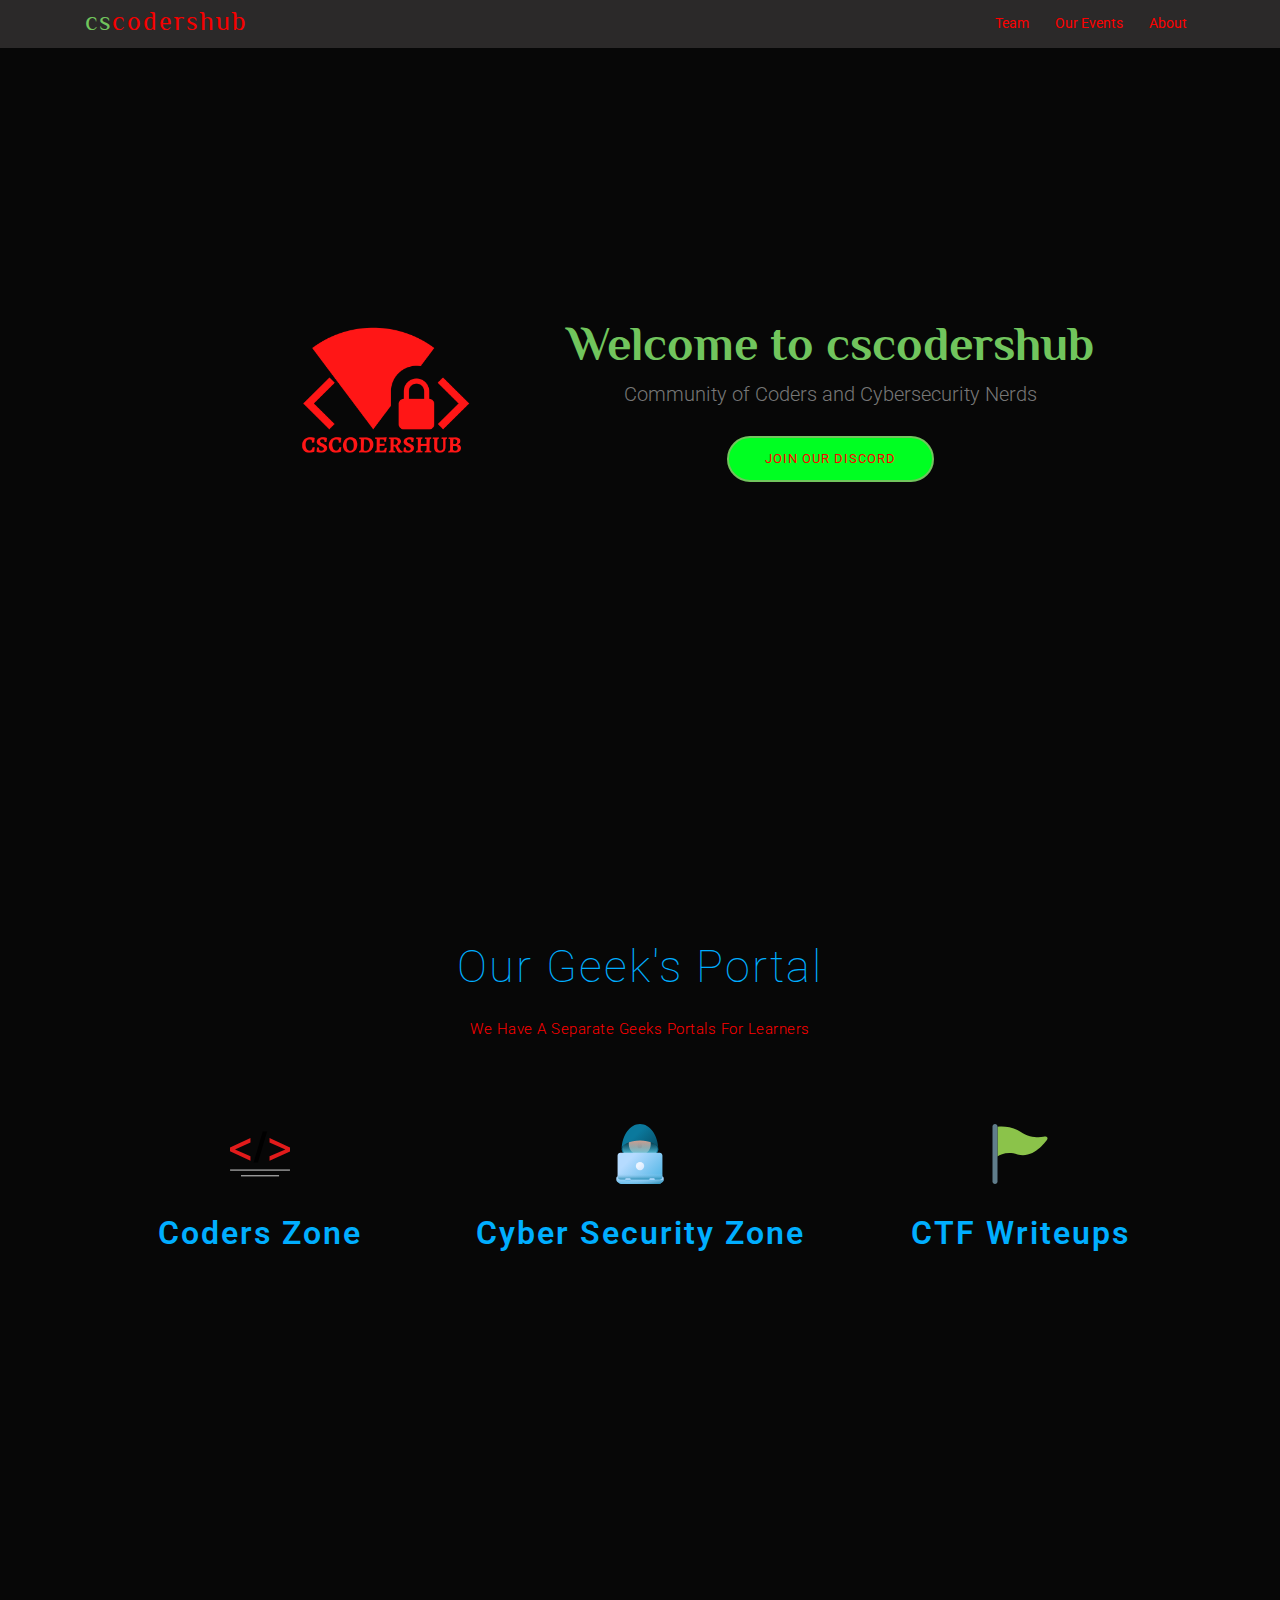
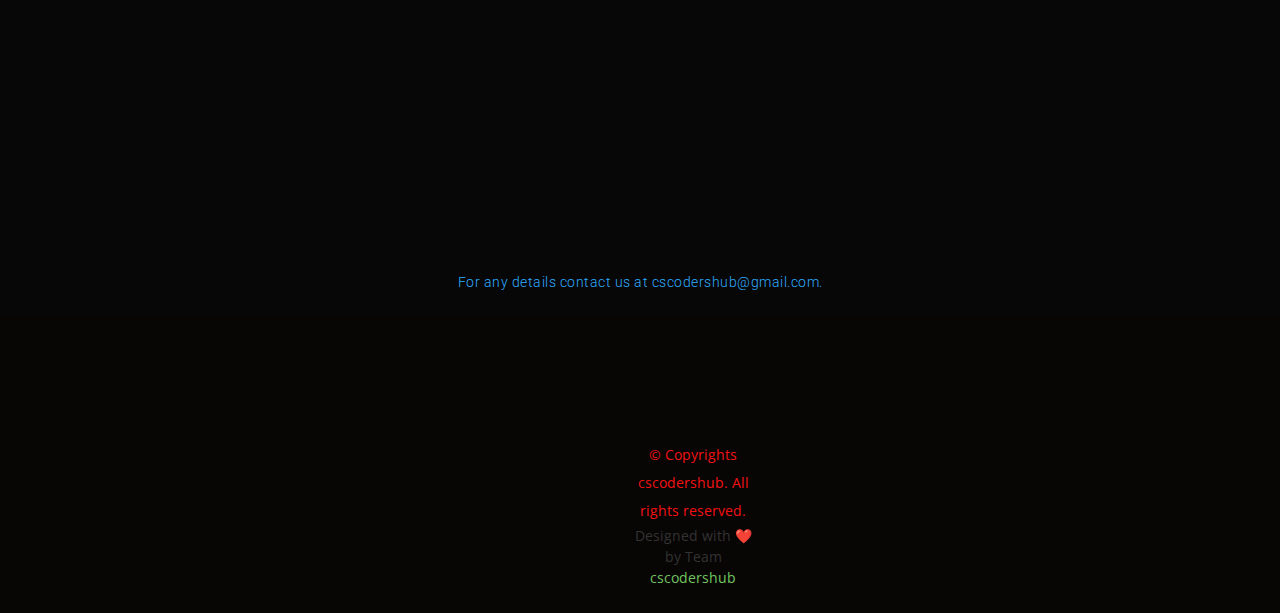
==== index.html @ 265b6479 "first commit" ====
<!DOCTYPE html>
<html lang="en">
<head>
  <meta charset="utf-8">
  <title>cscodershub</title>
  
  <meta content="width=device-width, initial-scale=1.0" name="viewport">
  <meta content="" name="keywords">
  <meta content="" name="description">

  <!-- Favicons -->
  <link href="img/logo.png" rel="icon">
  <link href="img/apple-touch-icon.png" rel="apple-touch-icon">

  <!-- Google Fonts -->
  <link href="https://fonts.googleapis.com/css?family=Open+Sans:300,300i,400,400i,700,700i|Roboto:100,300,400,500,700|Philosopher:400,400i,700,700i" rel="stylesheet">

  <!-- Bootstrap css -->
  <!-- <link rel="stylesheet" href="css/bootstrap.css"> -->
  <link href="lib/bootstrap/css/bootstrap.min.css" rel="stylesheet">

  <!-- Libraries CSS Files -->
  <link href="lib/owlcarousel/assets/owl.carousel.min.css" rel="stylesheet">
  <link href="lib/owlcarousel/assets/owl.theme.default.min.css" rel="stylesheet">
  <link href="lib/font-awesome/css/font-awesome.min.css" rel="stylesheet">
  <link href="lib/animate/animate.min.css" rel="stylesheet">
  <link href="lib/modal-video/css/modal-video.min.css" rel="stylesheet">

  <!-- Main Stylesheet File -->
  <link href="css/style.css" rel="stylesheet">

  <!-- =======================================================
    Theme Name: eStartup
    Theme URL: https://bootstrapmade.com/estartup-bootstrap-landing-page-template/
    Author: BootstrapMade.com
    License: https://bootstrapmade.com/license/
  ======================================================= -->
  

</head>

<body>

  <header id="header" class="header header-hide">
    <div class="container">

      <div id="logo" class="pull-left">
        <h1><a href="/" class="scrollto"><span>cs</span>codershub</a></h1>
        <!-- Uncomment below if you prefer to use an image logo -->
       <!-- <a href="#body"><img src="img/logo.png" alt="" title="" /></a> -->
      </div>

      <nav id="nav-menu-container">
        <ul class="nav-menu">
          
          <!-- <li><a href="https://blog.cscodershub.tech">Geeks Portal</a></li> -->
          <!--<li><a href="projects.cscodershub.tech">Projects</a></li> -->
        <!--  <li><a href="#screenshots">Screenshots</a></li> -->
          <li><a href="team.html">Team</a></li>
         
            
        <li><a href="event">Our Events</a></li>
       <!-- <li class="menu-has-children"><a href="">Our Services</a>
            <ul>
              <li><a href="#">Web Security Analysis</a></li>
              <li><a href="#">Web Development</a></li>
               <li><a href="#">App Development</a></li> 
                <li><a href="#">SEO</a></li>    -->
   
            <!--</ul>
   <li class="menu-has-children"><a href="">Geeks Portal</a>
            <ul>
              <li><a href="#">Information Security</a></li>
              <li><a href="#">Coding</a></li>

                  -->
            <!--  <li><a href="#">Drop Down 4</a></li>
              <li><a href="#">Drop Down 5</a></li> 
            </ul>
          </li>  -->
          
          <!-- <li><a href="#contact">Contact</a></li> -->
         <li><a href="about.html">About</a></li>
            <!--<li><a href="#footer">Contact Us</a></li> -->
        </ul>
      </nav><!-- #nav-menu-container -->
    </div>
  </header><!-- #header -->
<!--<li><a href="#about-us"></a></li> 
==========================
    Hero Section
  ============================-->
  <section id="hero" class="wow fadeIn">
    <div class="hero-container">
      <div class="container">
        <div class="row">
          <div class="col-sm-4"><img src="img/logo.png" alt="Hero Imgs" class="logoimg"></div>
          <div class="col-sm-8"><h1>Welcome to cscodershub</h1>
            <h2>Community of Coders and Cybersecurity Nerds </h2>
            <a href="https://discord.com/invite/K5K9Yaz" class="btn-get-started scrollto">Join Our Discord</a></div>
        </div>
        </div>
         
      
      
 
    </div>
  </section><!-- #hero -->

  <!--==========================
    Get Started Section
  ============================-->
  <section id="Geeks" class="padd-section text-center wow fadeInUp">

    <div class="container">
      <div class="section-title text-center">

        <h2>Our Geek's Portal </h2>
        <p class="separator">We Have A Separate Geeks Portals For Learners</p>

      </div>
    </div>

    <div class="container">
      <div class="row">

        <div class="col-md-6 col-lg-4">
          <div class="feature-block">

            <img src="img/svg/code.svg" alt="img" class="img-fluid">
            <a href=""><h2>Coders Zone</h2></a>
            
            

          </div>
        </div>

        <div class="col-md-6 col-lg-4">
          <div class="feature-block">

            <img src="img/svg/hacker.svg" alt="img" class="img-fluid">
            <a href=""><h2>Cyber Security Zone</h2></a>

          </div>
        </div>

        <div class="col-md-6 col-lg-4">
          <div class="feature-block">

            <img src="img/svg/flag.svg" alt="img" class="img-fluid">
            <a href=""><h2>CTF Writeups</h2></a>

          </div>
        </div>

      </div>
    </div>

  </section>

  <!--==========================
    Features Section
  ============================-->

  <section id="Projects" class="padd-section text-center wow fadeInUp">

    <div class="container">
      <div class="section-title text-center">
        <h2>We are available </h2>
        <p class="separator">We are ready to work in following domains </p>
      </div>
    </div>

    <div class="container">
      <div class="row">

        <div class="col-md-6 col-lg-3">
          <div class="feature-block">
            <img src="img/svg/website.svg" alt="img" class="img-fluid">
            <h4>Web Development</h4>
            <p>Our web developer is ready for your projects</p>
          </div>
        </div>

        <div class="col-md-6 col-lg-3">
          <div class="feature-block">
            <img src="img/svg/elearning.svg" alt="img" class="img-fluid">
            <h4>Online Webinars</h4>
            <p>We conducts online webinars in various cybersecurity topics</p>
          </div>
        </div>

        <div class="col-md-6 col-lg-3">
          <div class="feature-block">
            <img src="img/svg/flag.svg" alt="img" class="img-fluid">
            <h4>CTF Event</h4>
            <p>We are ready to organize cybersecurity CTF Event</p>
          </div>
        </div>
        <div class="col-md-6 col-lg-3">
          <div class="feature-block">
            <img src="img/svg/projects.svg" alt="img" class="img-fluid">
            <h4>Projects</h4>
            <p>We are going to start project development for final year students</p>
          </div>
        </div>

        

      </div>
    </div>
  </section>
  <!--==========================
    Footer
  ============================-->

<center><p>For any details contact us at cscodershub@gmail.com.<br></p></center>

  <footer class="footer">
    <div class="container">
      <div class="row">
      

        <div class="col-md-12 col-lg-4">
          <div class="footer-logo">

            
    <div class="copyrights">
      <div class="container">
        <p>&copy; Copyrights cscodershub. All rights reserved.</p>
        
        <div class="credits">
       
          Designed with ❤️️ by Team <a href="https://cscodershub.tech/">cscodershub</a>
        </div>
      </div>
    </div>
    
  </footer>



  <a href="#" class="back-to-top"><i class="fa fa-chevron-up"></i></a>

  <!-- JavaScript Libraries -->
  <script src="lib/jquery/jquery.min.js"></script>
  <script src="lib/jquery/jquery-migrate.min.js"></script>
  <script src="lib/bootstrap/js/bootstrap.bundle.min.js"></script>
  <script src="lib/superfish/hoverIntent.js"></script>
  <script src="lib/superfish/superfish.min.js"></script>
  <script src="lib/easing/easing.min.js"></script>
  <script src="lib/modal-video/js/modal-video.js"></script>
  <script src="lib/owlcarousel/owl.carousel.min.js"></script>
  <script src="lib/wow/wow.min.js"></script>
  <!-- Contact Form JavaScript File -->
  <script src="contactform/contactform.js"></script>

  <!-- Template Main Javascript File -->
  <script src="js/main.js"></script>

</body>
</html>
---- lib/modal-video/css/modal-video.min.css ----
@keyframes modal-video{from{opacity:0}to{opacity:1}}@keyframes modal-video-inner{from{transform:translate(0, 100px)}to{transform:translate(0, 0)}}.modal-video{position:fixed;top:0;left:0;width:100%;height:100%;background-color:rgba(0,0,0,0.5);z-index:1000000;cursor:pointer;opacity:1;animation-timing-function:ease-out;animation-duration:.3s;animation-name:modal-video;-webkit-transition:opacity .3s ease-out;-moz-transition:opacity .3s ease-out;-ms-transition:opacity .3s ease-out;-o-transition:opacity .3s ease-out;transition:opacity .3s ease-out}.modal-video-close{opacity:0}.modal-video-close .modal-video-movie-wrap{-webkit-transform:translate(0, 100px);-moz-transform:translate(0, 100px);-ms-transform:translate(0, 100px);-o-transform:translate(0, 100px);transform:translate(0, 100px)}.modal-video-body{max-width:940px;width:100%;height:100%;margin:0 auto;display:table}.modal-video-inner{display:table-cell;vertical-align:middle;width:100%;height:100%}.modal-video-movie-wrap{width:100%;height:0;position:relative;padding-bottom:56.25%;background-color:#333;animation-timing-function:ease-out;animation-duration:.3s;animation-name:modal-video-inner;-webkit-transform:translate(0, 0);-moz-transform:translate(0, 0);-ms-transform:translate(0, 0);-o-transform:translate(0, 0);transform:translate(0, 0);-webkit-transition:-webkit-transform .3s ease-out;-moz-transition:-moz-transform .3s ease-out;-ms-transition:-ms-transform .3s ease-out;-o-transition:-o-transform .3s ease-out;transition:transform .3s ease-out}.modal-video-movie-wrap iframe{position:absolute;top:0;left:0;width:100%;height:100%}.modal-video-close-btn{position:absolute;z-index:2;top:-35px;right:-35px;display:inline-block;width:35px;height:35px;overflow:hidden;border:none;background:transparent}.modal-video-close-btn:before{transform:rotate(45deg)}.modal-video-close-btn:after{transform:rotate(-45deg)}.modal-video-close-btn:before,.modal-video-close-btn:after{content:'';position:absolute;height:2px;width:100%;top:50%;left:0;margin-top:-1px;background:#fff;border-radius:5px;margin-top:-6px}
---- css/style.css ----
@charset "UTF-8";

/*--------------------------------------------------------------
# General
--------------------------------------------------------------*/

body {
    background-color: rgb(7, 7, 7);
    color: #333;
    background-position: 0%;
}

h1,
h2,
h3,
h4,
h5,
h6 {
    margin: 0;
    padding: 0;
}

h2 {
    color: rgb(0, 174, 255);
    font-weight: 600;
}

h4 {
    color: rgb(235, 26, 26);
    font-size: 13px;
    font-weight: 700;
    letter-spacing: 2px;
    text-transform: uppercase;
    line-height: 2;
}

h5 {
    color: #18cf22;
    font-size: 14px;
    font-weight: 500;
}

a {
    letter-spacing: 2px;
    text-decoration: none;
}

ul {
    letter-spacing: 1px;
}

li {
    color: #d4eb0c;
    font-size: 13px;
    font-weight: 400;
    letter-spacing: 2px;
    line-height: 30px;
    text-transform: capitalize;
}

p {
    color: #2eacff;
    font-size: 14px;
    font-weight: 300;
    letter-spacing: 0.5px;
    line-height: 2;
    margin-bottom: 20px;
}

span {
    letter-spacing: 1px;
}

.img-fluid {
    height: 60px;
    margin-bottom: 30px;
    width: 60px;
}

.container-full {
    padding-left: 0;
    padding-right: 0;
}

.btn {
    border: 1px solid #fff;
    border-radius: 50px;
    color: #fff;
    font-size: 11px;
    font-weight: 600;
    padding: 15px 40px;
    text-transform: uppercase;
    -moz-transition: all 0.5s ease-in-out 0s;
    -ms-transition: all 0.5s ease-in-out 0s;
    -o-transition: all 0.5s ease-in-out 0s;
    -webkit-transition: all 0.5s ease-in-out 0s;
    transition: all 0.5s ease-in-out 0s;
}

.btn-default:hover {
    color: #fff;
    background-color: #e6e6e6;
    border-color: #adadad;
}

.fa {
    font-size: 13px;
}

.video1 {
    height: 30px;
}


/* Back to top button */

.back-to-top {
    position: fixed;
    display: none;
    background: #71c55d;
    line-height: 1;
    color: #fff;
    padding: 7px 12px 13px 12px;
    font-size: 16px;
    border-radius: 2px;
    right: 15px;
    bottom: 15px;
    transition: background 0.5s;
}

@media (max-width: 768px) {
    .back-to-top {
        bottom: 15px;
    }
}

.back-to-top:focus {
    background: #71c55d;
    color: #fff;
    outline: none;
}

.back-to-top:hover {
    background: #55b03f;
    color: #fff;
}


/*--------------------------------------------------------------
# Header
--------------------------------------------------------------*/

#header {
    background: rgb(43, 41, 41);
    position: fixed;
    left: 0;
    top: 0;
    right: 0;
    height: 48px;
    z-index: 3;
    transition: all 0.5s ease;
}

#header #logo {
    padding: 6px 0 0 0;
}

#header #logo h1 {
    color: #505050;
    font-family: "Philosopher", sans-serif;
    font-size: 26px;
    font-weight: 500;
    letter-spacing: 1px;
    margin: 0;
}

#header #logo h1 a {
    color: rgb(247, 0, 0);
    line-height: 1;
    display: inline-block;
    text-decoration: none;
}

#header #logo h1 a span {
    color: #71c55d;
}

#header #logo img {
    padding: 0;
    margin: 0;
}

.scroll-header {
    background: #fff;
    box-shadow: 0 3px 7px rgba(0, 0, 0, 0.1);
}


/*--------------------------------------------------------------
# Hero Section
--------------------------------------------------------------*/

#hero {
    width: 100%;
    height: calc(100vh - 40px);
    background: url(../img/bg.gif) center bottom no-repeat;
    background-size: 100%;
    position: relative;
    margin-top: 0px;
}

@media (min-width: 1025px) {
    #hero {
        background-attachment: fixed;
    }
}

#hero .hero-container {
    position: absolute;
    bottom: 0;
    top: 0;
    left: 0;
    right: 0;
    display: flex;
    justify-content: center;
    align-items: center;
    flex-direction: column;
    text-align: center;
}

#hero h1 {
    margin: 0 0 10px 0;
    font-size: 48px;
    font-weight: 700;
    line-height: 56px;
    font-family: "Philosopher", sans-serif;
    color: #71c55d;
}

@media (max-width: 768px) {
    #hero h1 {
        font-size: 28px;
        line-height: 36px;
    }
    #hero {
        width: 100%;
        height: calc(100vh - 40px);
        background: url(../img/bg.gif) center bottom no-repeat;
        background-size: 250%;
        position: relative;
        margin-top: 0px;
    }
    @media (min-width: 1025px) {
        #hero {
            background-attachment: fixed;
        }
    }
}

#hero h2 {
    color: #777;
    margin-bottom: 30px;
    font-size: 20px;
    font-family: "Roboto", sans-serif;
    font-weight: 300;
}

#hero img {
    max-width: 65%;
    position: relative;
    top: -38px;
    left: 115px;
}

@media (max-width: 600px) {
    #hero h2 {
        font-size: 18px;
        line-height: 24px;
        margin-bottom: 30px;
    }
    #hero img {
        max-width: 25%;
        top: -10px;
        left: -10px;
    }
}

#hero .btn-get-started {
    font-family: "Roboto", sans-serif;
    text-transform: uppercase;
    font-weight: 400;
    font-size: 13px;
    letter-spacing: 1px;
    display: inline-block;
    padding: 11px 36px;
    border-radius: 50px;
    transition: 0.5s;
    margin-bottom: 30px;
    border: 2px solid #71c55d;
    background: rgb(0, 255, 34);
    color: #ff0000;
    text-decoration: none;
}

#hero .btn-get-started:hover {
    background: #71c55d;
    color: rgb(30, 5, 255);
}

#hero .btns a {
    color: rgb(255, 93, 93);
    font-size: 11px;
    font-weight: 600;
    text-transform: uppercase;
    margin: 4px 20px;
    text-decoration: none;
    transition: 0.3s;
}

@media (max-width: 575px) {
    #hero .btns a {
        margin: 4px 8px;
    }
}

#hero .btns a:hover {
    color: #71c55d;
}


/*--------------------------------------------------------------
# Navigation Menu
--------------------------------------------------------------*/


/* Nav Menu Essentials */

.nav-menu,
.nav-menu * {
    margin: 0;
    padding: 0;
    list-style: none;
}

.nav-menu ul {
    position: absolute;
    display: none;
    top: 100%;
    left: 0;
    z-index: 99;
}

.nav-menu li {
    position: relative;
    white-space: nowrap;
}

.nav-menu>li {
    float: left;
}

.nav-menu li:hover>ul,
.nav-menu li.sfHover>ul {
    display: block;
}

.nav-menu ul ul {
    top: 0;
    left: 100%;
}

.nav-menu ul li {
    min-width: 180px;
}


/* Nav Menu Arrows */

.sf-arrows .sf-with-ul {
    padding-right: 22px;
}

.sf-arrows .sf-with-ul:after {
    content: "\f107";
    position: absolute;
    right: 8px;
    margin-top: 1px;
    font-family: FontAwesome;
    font-style: normal;
    font-weight: normal;
}

.sf-arrows ul .sf-with-ul:after {
    content: "\f105";
}


/* Nav Meu Container */

#nav-menu-container {
    float: right;
    margin: 0 0 0 0;
}

@media (max-width: 1024px) {
    #nav-menu-container {
        display: none;
    }
}


/* Nav Meu Styling */

.nav-menu a {
    padding: 8px 8px;
    text-decoration: none;
    display: inline-block;
    color: rgb(253, 0, 0);
    font-family: "Roboto", sans-serif;
    font-weight: 400;
    font-size: 14px;
    outline: none;
    letter-spacing: 0;
    transition: 0.3s;
}

.nav-menu li:hover>a,
.nav-menu>.menu-active>a {
    color: #09ff00;
}

.nav-menu>li {
    margin-left: 10px;
}

.nav-menu ul {
    margin: 0;
    padding: 10px;
    box-shadow: 0px 0px 30px rgba(44, 90, 197, 0.25);
    background: #fff;
}

.nav-menu ul li {
    transition: 0.3s;
}

.nav-menu ul li a {
    padding: 5px 10px;
    color: rgb(201, 92, 92);
    transition: 0.3s;
    display: block;
    font-size: 14px;
    text-transform: none;
}

.nav-menu ul li:hover>a {
    color: #71c55d;
}

.nav-menu ul ul {
    margin: 0;
}


/* Mobile Nav Toggle */

#mobile-nav-toggle {
    position: fixed;
    right: 0;
    top: 0;
    z-index: 999;
    margin: 4px 20px 0 0;
    border: 0;
    background: none;
    font-size: 24px;
    display: none;
    transition: all 0.4s;
    outline: none;
    cursor: pointer;
}

#mobile-nav-toggle i {
    color: rgb(185, 79, 79);
    font-size: 24px;
}

@media (max-width: 1024px) {
    #mobile-nav-toggle {
        display: inline;
    }
}


/* Mobile Nav Styling */

#mobile-nav {
    position: fixed;
    top: 0;
    padding-top: 18px;
    bottom: 0;
    z-index: 998;
    background: rgba(52, 59, 64, 0.9);
    left: -260px;
    width: 260px;
    overflow-y: auto;
    transition: 0.4s;
}

#mobile-nav ul {
    padding: 0;
    margin: 0;
    list-style: none;
}

#mobile-nav ul li {
    position: relative;
}

#mobile-nav ul li a {
    color: #fff;
    font-size: 14px;
    overflow: hidden;
    padding: 6px 22px 6px 15px;
    position: relative;
    text-decoration: none;
    width: 100%;
    display: block;
    outline: none;
    letter-spacing: 0;
}

#mobile-nav ul li a:hover {
    color: #fff;
}

#mobile-nav ul li li {
    padding-left: 30px;
}

#mobile-nav ul .menu-has-children i {
    position: absolute;
    right: 0;
    z-index: 99;
    padding: 15px;
    cursor: pointer;
    color: #fff;
}

#mobile-nav ul .menu-has-children i.fa-chevron-up {
    color: #71c55d;
}

#mobile-nav ul .menu-item-active {
    color: #71c55d;
}

#mobile-body-overly {
    width: 100%;
    height: 100%;
    z-index: 997;
    top: 0;
    left: 0;
    position: fixed;
    background: rgba(14, 140, 230, 0.9);
    display: none;
}


/* Mobile Nav body classes */

body.mobile-nav-active {
    overflow: hidden;
}

body.mobile-nav-active #mobile-nav {
    left: 0;
}

body.mobile-nav-active #mobile-nav-toggle i {
    color: #fff;
}


/*--------------------------------------------------------------
# Sections
--------------------------------------------------------------*/

.padd-section {
    padding-bottom: 80px;
    padding-top: 80px;
}

@media (max-width: 992px) {
    .padd-section {
        padding-top: 40px;
        padding-bottom: 40px;
    }
}

.section-title {
    margin-bottom: 80px;
}

@media (max-width: 992px) {
    .section-title {
        margin-bottom: 40px;
    }
}

.section-title h2 {
    font-family: "Roboto", sans-serif;
    font-size: 45px;
    font-weight: 100;
    letter-spacing: 2px;
    margin-bottom: 20px;
    text-transform: capitalize;
}

.section-title .separator {
    margin: 0;
}

.separator {
    color: #ff0000;
    font-family: "Roboto", sans-serif;
    font-size: 15px;
    font-weight: 300;
    margin-bottom: 30px;
    text-transform: capitalize;
}


/* Get Started Section
--------------------------------*/

#get-started {
    display: inline-block;
    height: 100%;
    width: 100%;
}

#get-started .feature-block {
    background: #fff none repeat scroll 0 0;
    padding: 30px 20px;
    transition: all 0.5s ease-in-out 0s;
}

@media (max-width: 991px) {
    #get-started .feature-block {
        margin-bottom: 30px;
    }
}

#get-started .feature-block:hover {
    box-shadow: 0 0 35px rgba(233, 30, 30, 0.1);
    transition: all 0.5s ease-in-out 0s;
}

#get-started .feature-block h4 {
    margin-bottom: 20px;
}

#get-started .feature-block p {
    margin-bottom: 20px;
}

#get-started .feature-block a {
    color: #505050;
    font-size: 12px;
    font-weight: 600;
    text-decoration: none;
    text-transform: capitalize;
    transition: 0.3s;
}

#get-started .feature-block a:hover {
    color: #71c55d;
}


/* Features Section
--------------------------------*/

#features {
    display: inline-block;
    height: 100%;
    width: 100%;
    text-align: center;
    
}

#features .feature-block {
    background: #fff none repeat scroll 0 0;
    padding: 30px 20px;
    margin-bottom: 30px;
    transition: all 0.5s ease-in-out 0s;
}

#features .feature-block:hover {
    box-shadow: 0 0 35px rgba(0, 0, 0, 0.1);
    transition: all 0.5s ease-in-out 0s;
}

#features .feature-block h4 {
    margin-bottom: 20px;
}

#features .feature-block p {
    margin-bottom: 0;
}


/*--------------------------------------------------------------
# Footer
--------------------------------------------------------------*/

.footer {
    background: #080505;
    padding-top: 50px;
    padding-left: 45%;
    min-width: 50px;
}

.footer .footer-logo .navbar-brand {
    color: rgb(179, 86, 86);
    display: inline-block;
    float: none;
    font-family: "Philosopher", sans-serif;
    font-size: 24px;
    font-weight: 500;
    height: 100%;
    width: 100%;
    letter-spacing: 0.2em;
    padding-left: 10px;
    padding-top: 110px;
}

.footer .footer-logo p {
    color: rgb(243, 18, 18);
    font-size: 12px;
    letter-spacing: 1px;
}

.footer .list-menu>h4 {
    color: rgb(202, 21, 21);
    padding-bottom: 20px;
}

.footer .list-menu ul li a {
    color: rgb(36, 230, 69);
    font-size: 12px;
    padding-left: 5px;
    text-decoration: none;
    letter-spacing: 0;
}

.footer .copyrights {
    background: #080505;
    margin-top: 50px;
    text-align: center;
    padding: 25px;
}

.footer .copyrights p,
.footer .copyrights .credits {
    margin: 0;
    padding: 0;
    font-family: "Open Sans", sans-serif;
    font-weight: normal;
    font-size: 14px;
    letter-spacing: 0;
}

.footer .copyrights p a,
.footer .copyrights .credits a {
    letter-spacing: 0;
    color: #71c55d;
}
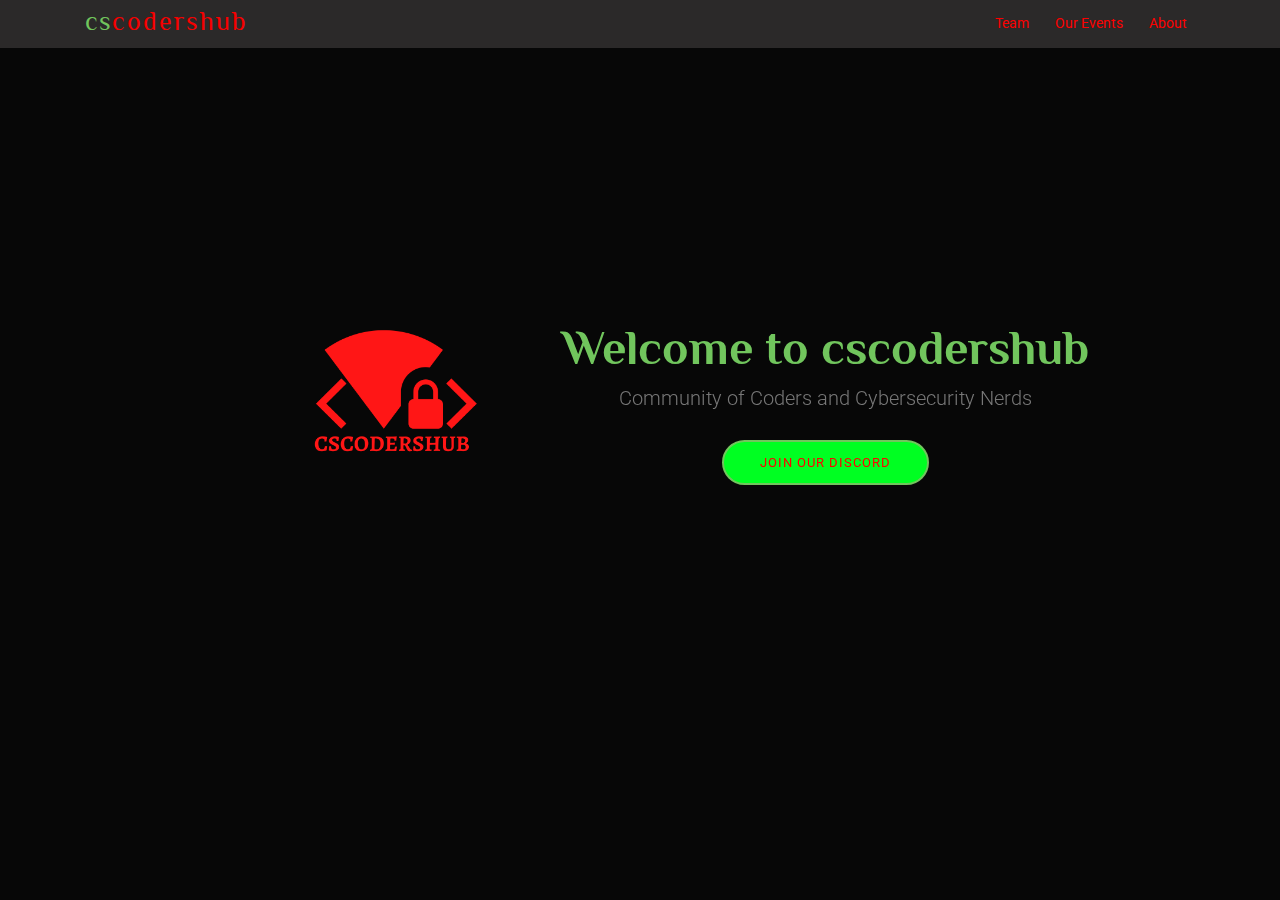
==== commit 82e653ab: "Update index.html" ====
--- a/index.html
+++ b/index.html
@@ -29,12 +29,6 @@
   <!-- Main Stylesheet File -->
   <link href="css/style.css" rel="stylesheet">
 
-  <!-- =======================================================
-    Theme Name: eStartup
-    Theme URL: https://bootstrapmade.com/estartup-bootstrap-landing-page-template/
-    Author: BootstrapMade.com
-    License: https://bootstrapmade.com/license/
-  ======================================================= -->
   
 
 </head>
@@ -53,43 +47,19 @@
       <nav id="nav-menu-container">
         <ul class="nav-menu">
           
-          <!-- <li><a href="https://blog.cscodershub.tech">Geeks Portal</a></li> -->
-          <!--<li><a href="projects.cscodershub.tech">Projects</a></li> -->
-        <!--  <li><a href="#screenshots">Screenshots</a></li> -->
+         
           <li><a href="team.html">Team</a></li>
          
             
         <li><a href="event">Our Events</a></li>
-       <!-- <li class="menu-has-children"><a href="">Our Services</a>
-            <ul>
-              <li><a href="#">Web Security Analysis</a></li>
-              <li><a href="#">Web Development</a></li>
-               <li><a href="#">App Development</a></li> 
-                <li><a href="#">SEO</a></li>    -->
-   
-            <!--</ul>
-   <li class="menu-has-children"><a href="">Geeks Portal</a>
-            <ul>
-              <li><a href="#">Information Security</a></li>
-              <li><a href="#">Coding</a></li>
-
-                  -->
-            <!--  <li><a href="#">Drop Down 4</a></li>
-              <li><a href="#">Drop Down 5</a></li> 
-            </ul>
-          </li>  -->
+       
           
-          <!-- <li><a href="#contact">Contact</a></li> -->
+       
          <li><a href="about.html">About</a></li>
             <!--<li><a href="#footer">Contact Us</a></li> -->
         </ul>
-      </nav><!-- #nav-menu-container -->
-    </div>
-  </header><!-- #header -->
-<!--<li><a href="#about-us"></a></li> 
-==========================
-    Hero Section
-  ============================-->
+      </nav>
+
   <section id="hero" class="wow fadeIn">
     <div class="hero-container">
       <div class="container">
@@ -107,9 +77,7 @@
     </div>
   </section><!-- #hero -->
 
-  <!--==========================
-    Get Started Section
-  ============================-->
+
   <section id="Geeks" class="padd-section text-center wow fadeInUp">
 
     <div class="container">
@@ -158,9 +126,7 @@
 
   </section>
 
-  <!--==========================
-    Features Section
-  ============================-->
+
 
   <section id="Projects" class="padd-section text-center wow fadeInUp">
 
@@ -210,9 +176,7 @@
       </div>
     </div>
   </section>
-  <!--==========================
-    Footer
-  ============================-->
+
 
 <center><p>For any details contact us at cscodershub@gmail.com.<br></p></center>
 
@@ -231,7 +195,7 @@
         
         <div class="credits">
        
-          Designed with ❤️️ by Team <a href="https://cscodershub.tech/">cscodershub</a>
+          Made with ❤️️ by Team <a href="https://cscodershub.tech/">cscodershub</a>
         </div>
       </div>
     </div>
--- a/css/style.css
+++ b/css/style.css
@@ -203,7 +203,7 @@
 #hero {
     width: 100%;
     height: calc(100vh - 40px);
-    background: url(../img/bg.gif) center bottom no-repeat;
+    background: url(../img/web-background.gif) center bottom no-repeat;
     background-size: 100%;
     position: relative;
     margin-top: 0px;
@@ -245,8 +245,8 @@
     #hero {
         width: 100%;
         height: calc(100vh - 40px);
-        background: url(../img/bg.gif) center bottom no-repeat;
-        background-size: 250%;
+        background: url(../img/web-background.gif) center bottom no-repeat;
+        background-size: 350%;
         position: relative;
         margin-top: 0px;
     }
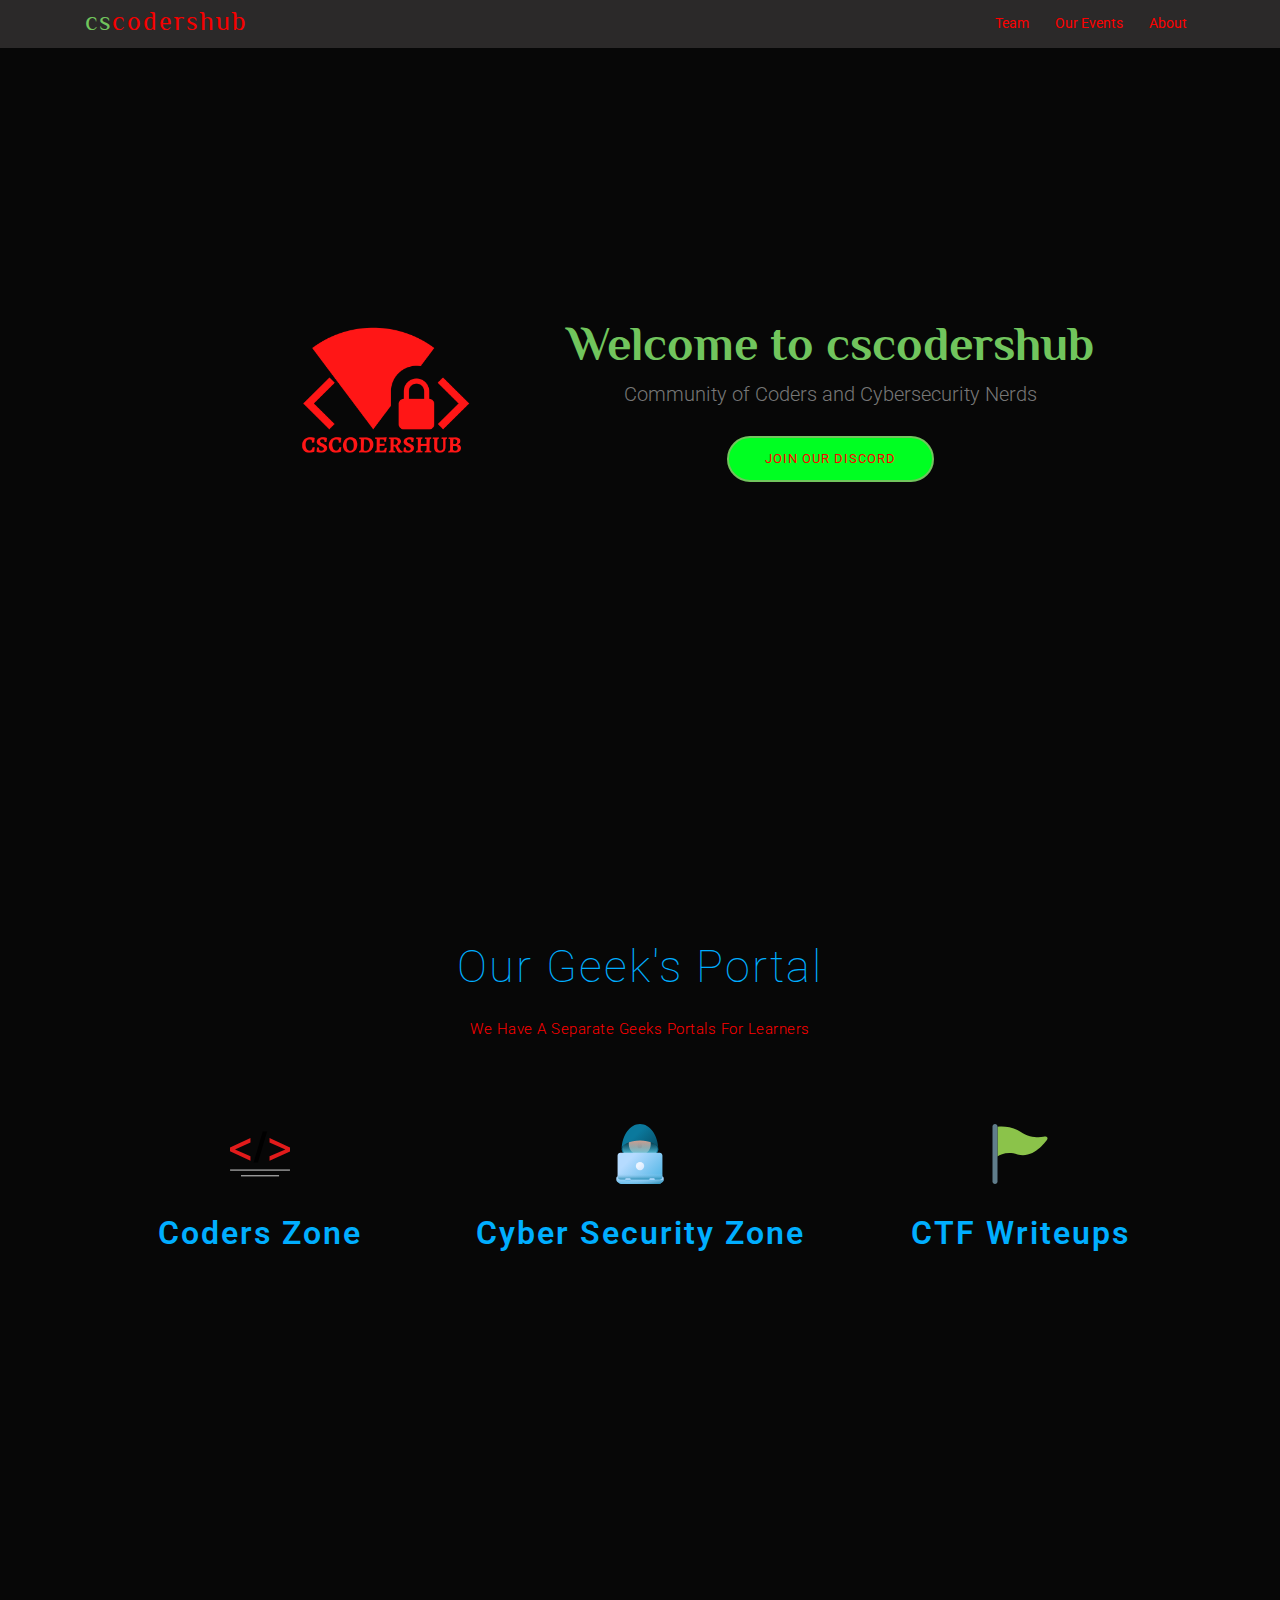
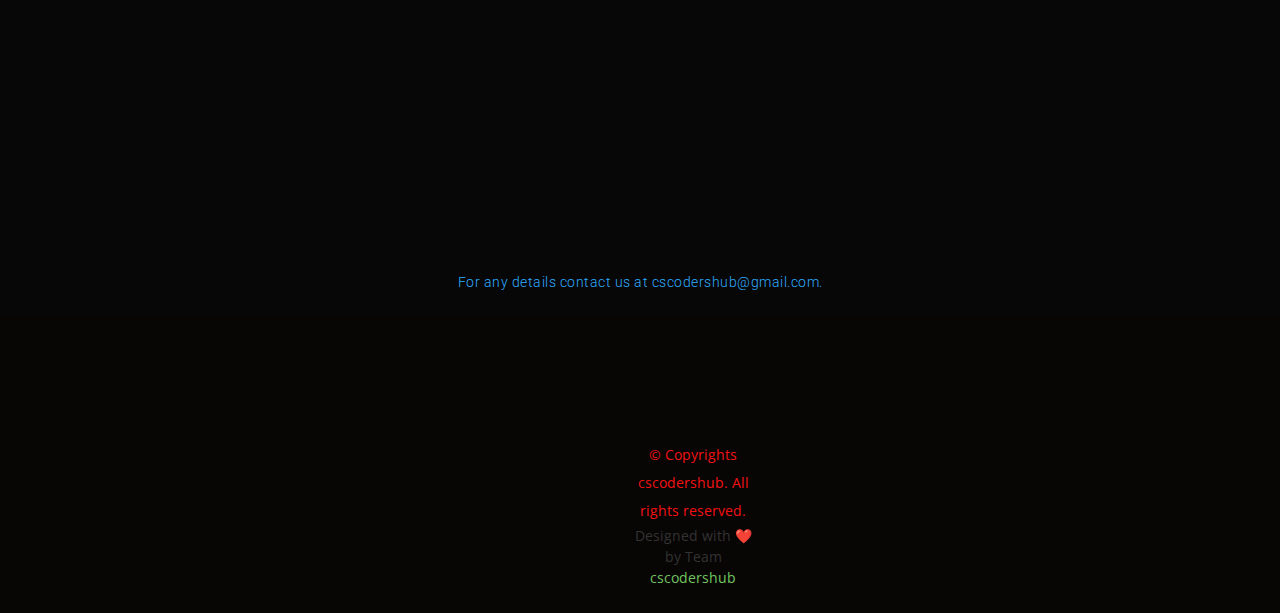
==== commit 1c9da75c: "update" ====
--- a/index.html
+++ b/index.html
@@ -47,19 +47,43 @@
       <nav id="nav-menu-container">
         <ul class="nav-menu">
           
-         
+          <!-- <li><a href="https://blog.cscodershub.tech">Geeks Portal</a></li> -->
+          <!--<li><a href="projects.cscodershub.tech">Projects</a></li> -->
+        <!--  <li><a href="#screenshots">Screenshots</a></li> -->
           <li><a href="team.html">Team</a></li>
          
             
         <li><a href="event">Our Events</a></li>
-       
+       <!-- <li class="menu-has-children"><a href="">Our Services</a>
+            <ul>
+              <li><a href="#">Web Security Analysis</a></li>
+              <li><a href="#">Web Development</a></li>
+               <li><a href="#">App Development</a></li> 
+                <li><a href="#">SEO</a></li>    -->
+   
+            <!--</ul>
+   <li class="menu-has-children"><a href="">Geeks Portal</a>
+            <ul>
+              <li><a href="#">Information Security</a></li>
+              <li><a href="#">Coding</a></li>
+
+                  -->
+            <!--  <li><a href="#">Drop Down 4</a></li>
+              <li><a href="#">Drop Down 5</a></li> 
+            </ul>
+          </li>  -->
           
-       
+          <!-- <li><a href="#contact">Contact</a></li> -->
          <li><a href="about.html">About</a></li>
             <!--<li><a href="#footer">Contact Us</a></li> -->
         </ul>
-      </nav>
-
+      </nav><!-- #nav-menu-container -->
+    </div>
+  </header><!-- #header -->
+<!--<li><a href="#about-us"></a></li> 
+==========================
+    Hero Section
+  ============================-->
   <section id="hero" class="wow fadeIn">
     <div class="hero-container">
       <div class="container">
@@ -77,7 +101,9 @@
     </div>
   </section><!-- #hero -->
 
-
+  <!--==========================
+    Get Started Section
+  ============================-->
   <section id="Geeks" class="padd-section text-center wow fadeInUp">
 
     <div class="container">
@@ -126,7 +152,9 @@
 
   </section>
 
-
+  <!--==========================
+    Features Section
+  ============================-->
 
   <section id="Projects" class="padd-section text-center wow fadeInUp">
 
@@ -176,7 +204,9 @@
       </div>
     </div>
   </section>
-
+  <!--==========================
+    Footer
+  ============================-->
 
 <center><p>For any details contact us at cscodershub@gmail.com.<br></p></center>
 
@@ -195,7 +225,7 @@
         
         <div class="credits">
        
-          Made with ❤️️ by Team <a href="https://cscodershub.tech/">cscodershub</a>
+          Designed with ❤️️ by Team <a href="https://cscodershub.tech/">cscodershub</a>
         </div>
       </div>
     </div>
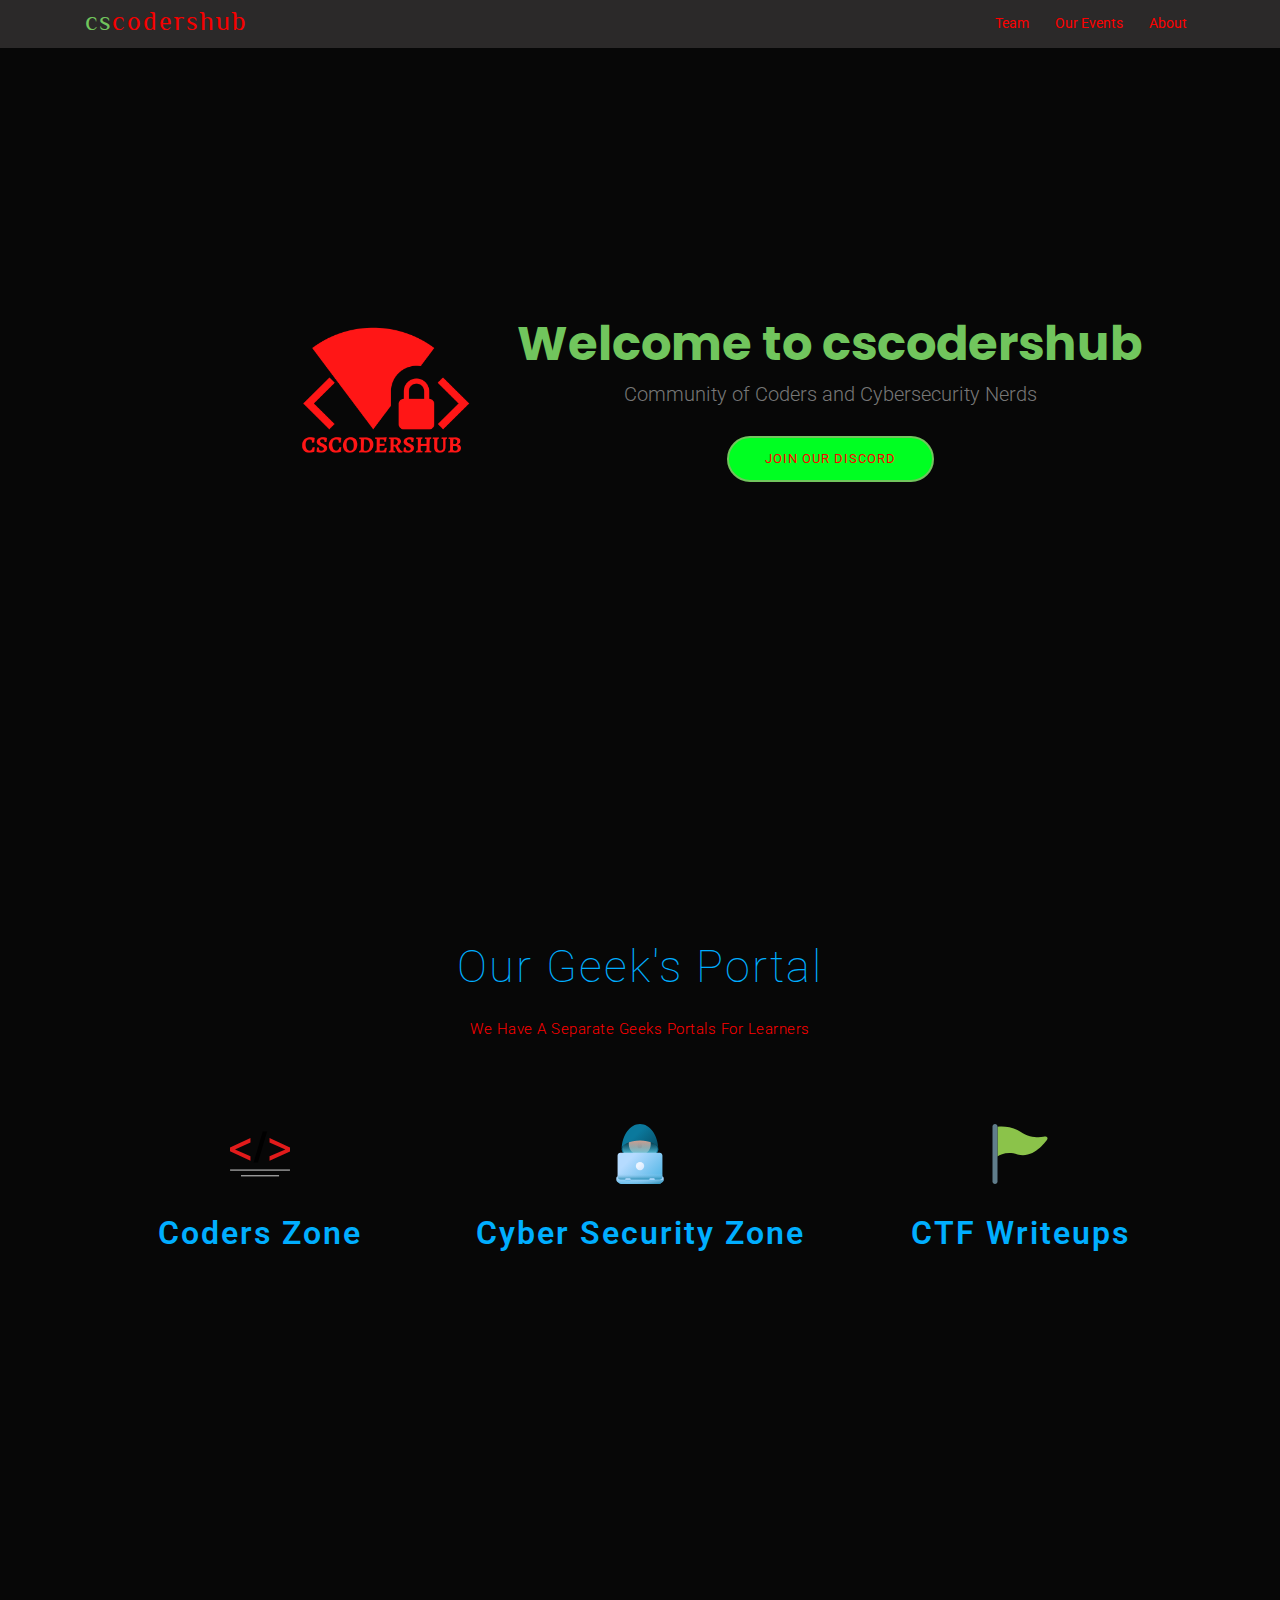
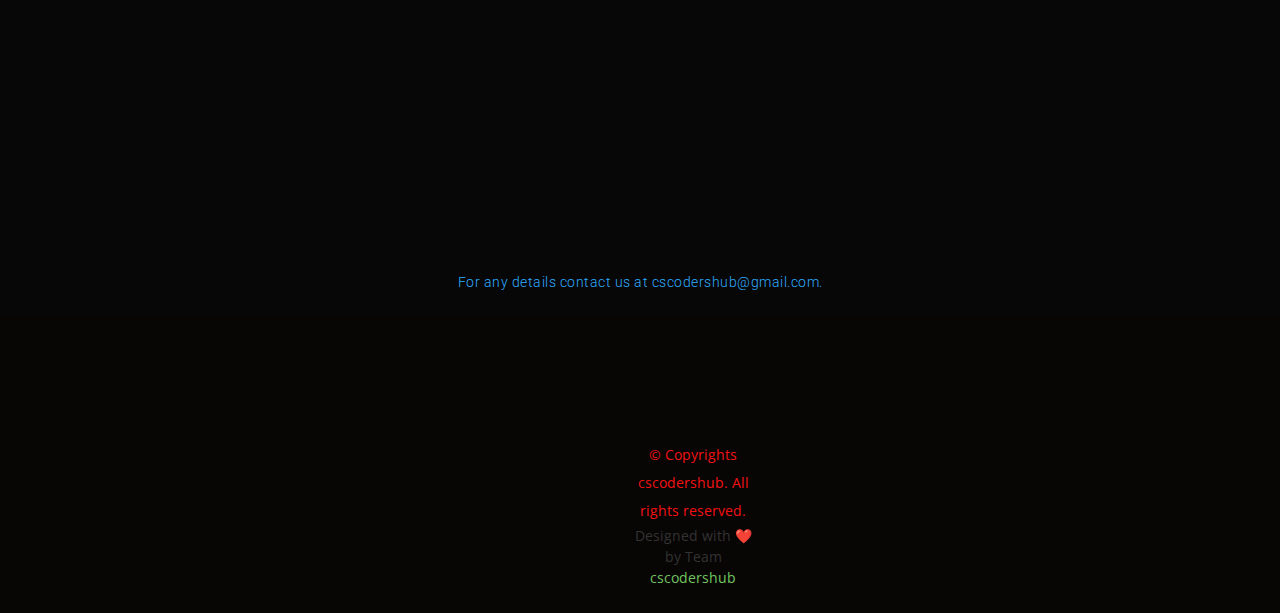
==== commit 4fa20048: "font" ====
--- a/index.html
+++ b/index.html
@@ -89,7 +89,7 @@
       <div class="container">
         <div class="row">
           <div class="col-sm-4"><img src="img/logo.png" alt="Hero Imgs" class="logoimg"></div>
-          <div class="col-sm-8"><h1>Welcome to cscodershub</h1>
+          <div class="col-sm-8"><h1 class="mainfont">Welcome to cscodershub</h1>
             <h2>Community of Coders and Cybersecurity Nerds </h2>
             <a href="https://discord.com/invite/K5K9Yaz" class="btn-get-started scrollto">Join Our Discord</a></div>
         </div>
--- a/css/style.css
+++ b/css/style.css
@@ -3,11 +3,17 @@
 /*--------------------------------------------------------------
 # General
 --------------------------------------------------------------*/
+@import url('https://fonts.googleapis.com/css2?family=Poppins:ital,wght@0,100;0,300;1,100&display=swap');
 
 body {
     background-color: rgb(7, 7, 7);
     color: #333;
     background-position: 0%;
+   
+}
+
+.mainfont{
+  
 }
 
 h1,
@@ -233,7 +239,7 @@
     font-size: 48px;
     font-weight: 700;
     line-height: 56px;
-    font-family: "Philosopher", sans-serif;
+    font-family: 'Poppins', sans-serif;
     color: #71c55d;
 }
 
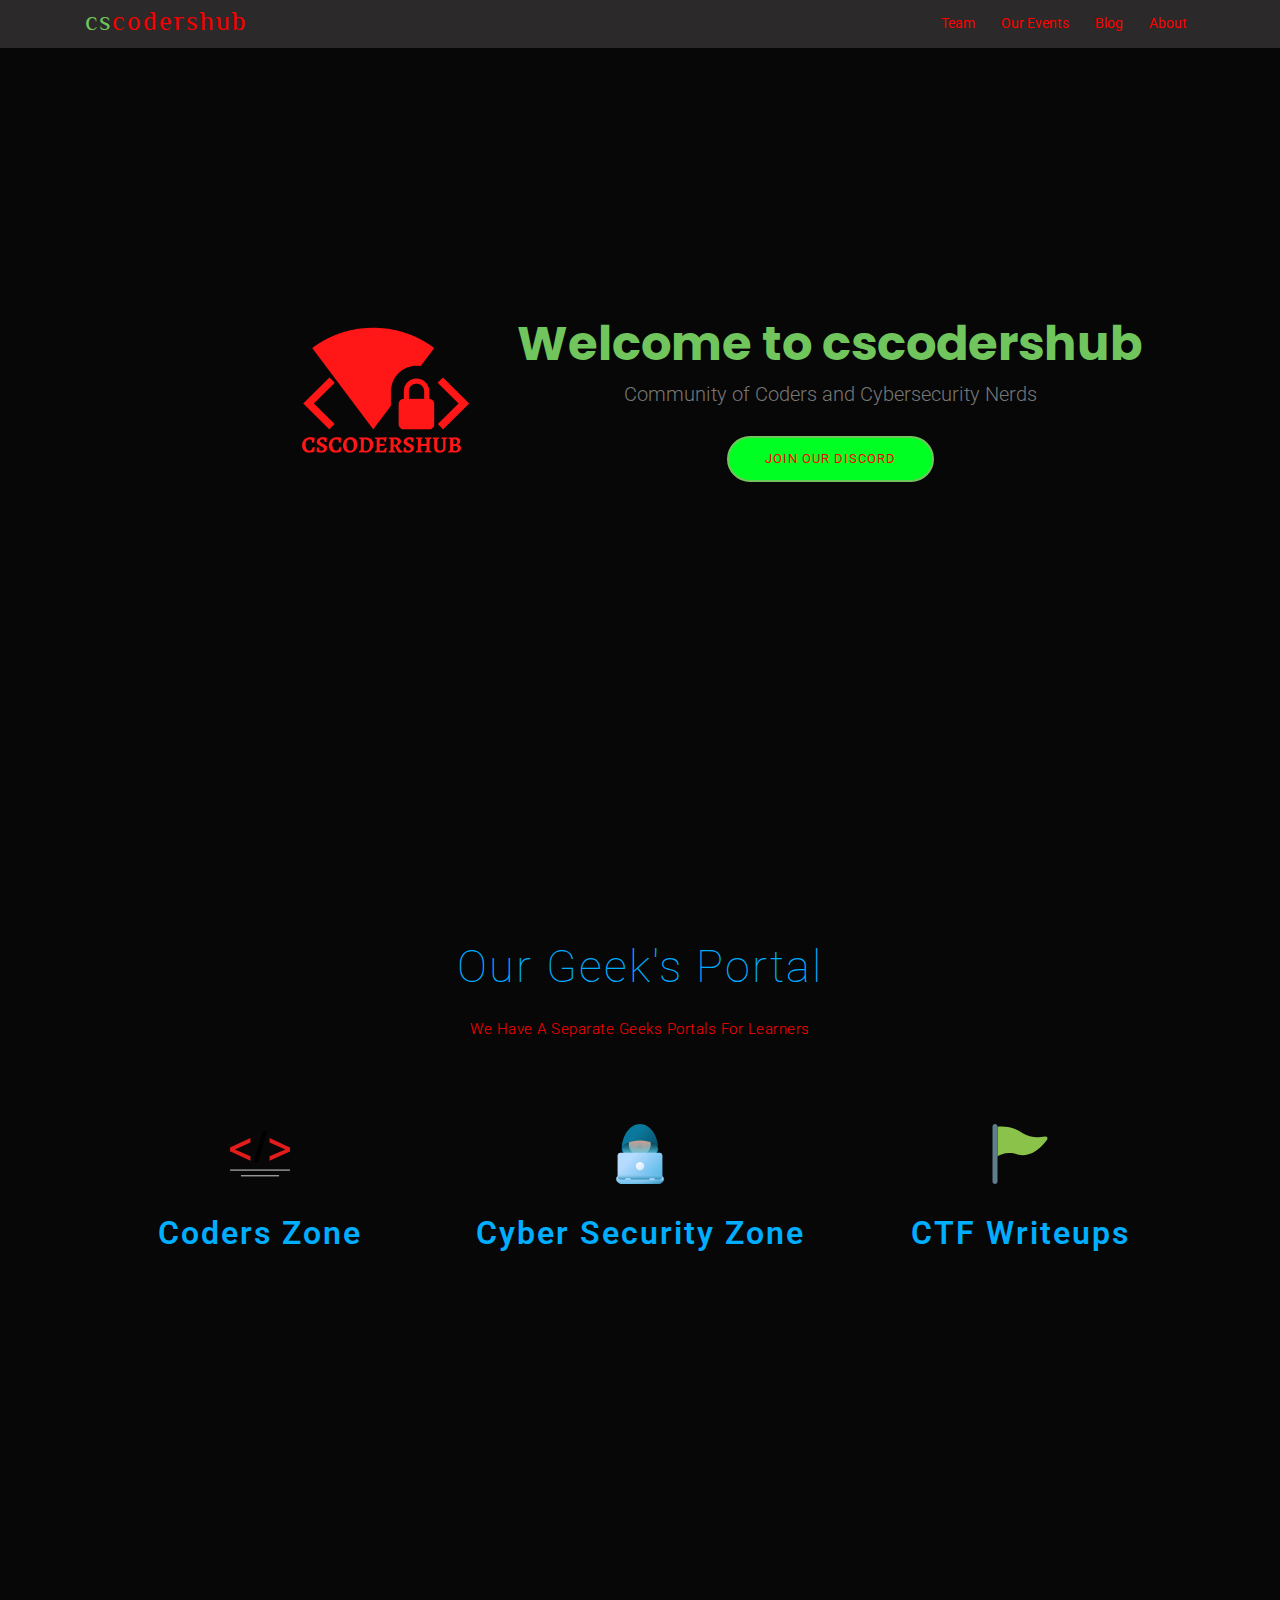
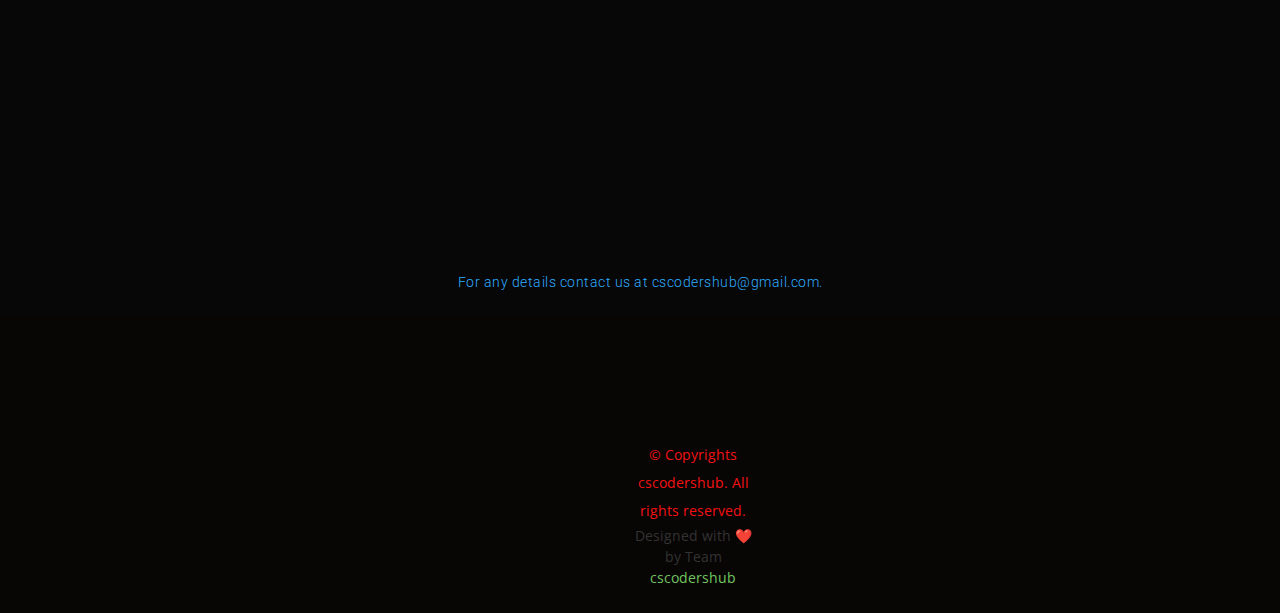
==== commit 5a4fc171: "Update index.html" ====
--- a/index.html
+++ b/index.html
@@ -54,6 +54,7 @@
          
             
         <li><a href="event">Our Events</a></li>
+        <li><a href="https://blog.cscodershub.tech">Blog</a></li>
        <!-- <li class="menu-has-children"><a href="">Our Services</a>
             <ul>
               <li><a href="#">Web Security Analysis</a></li>
